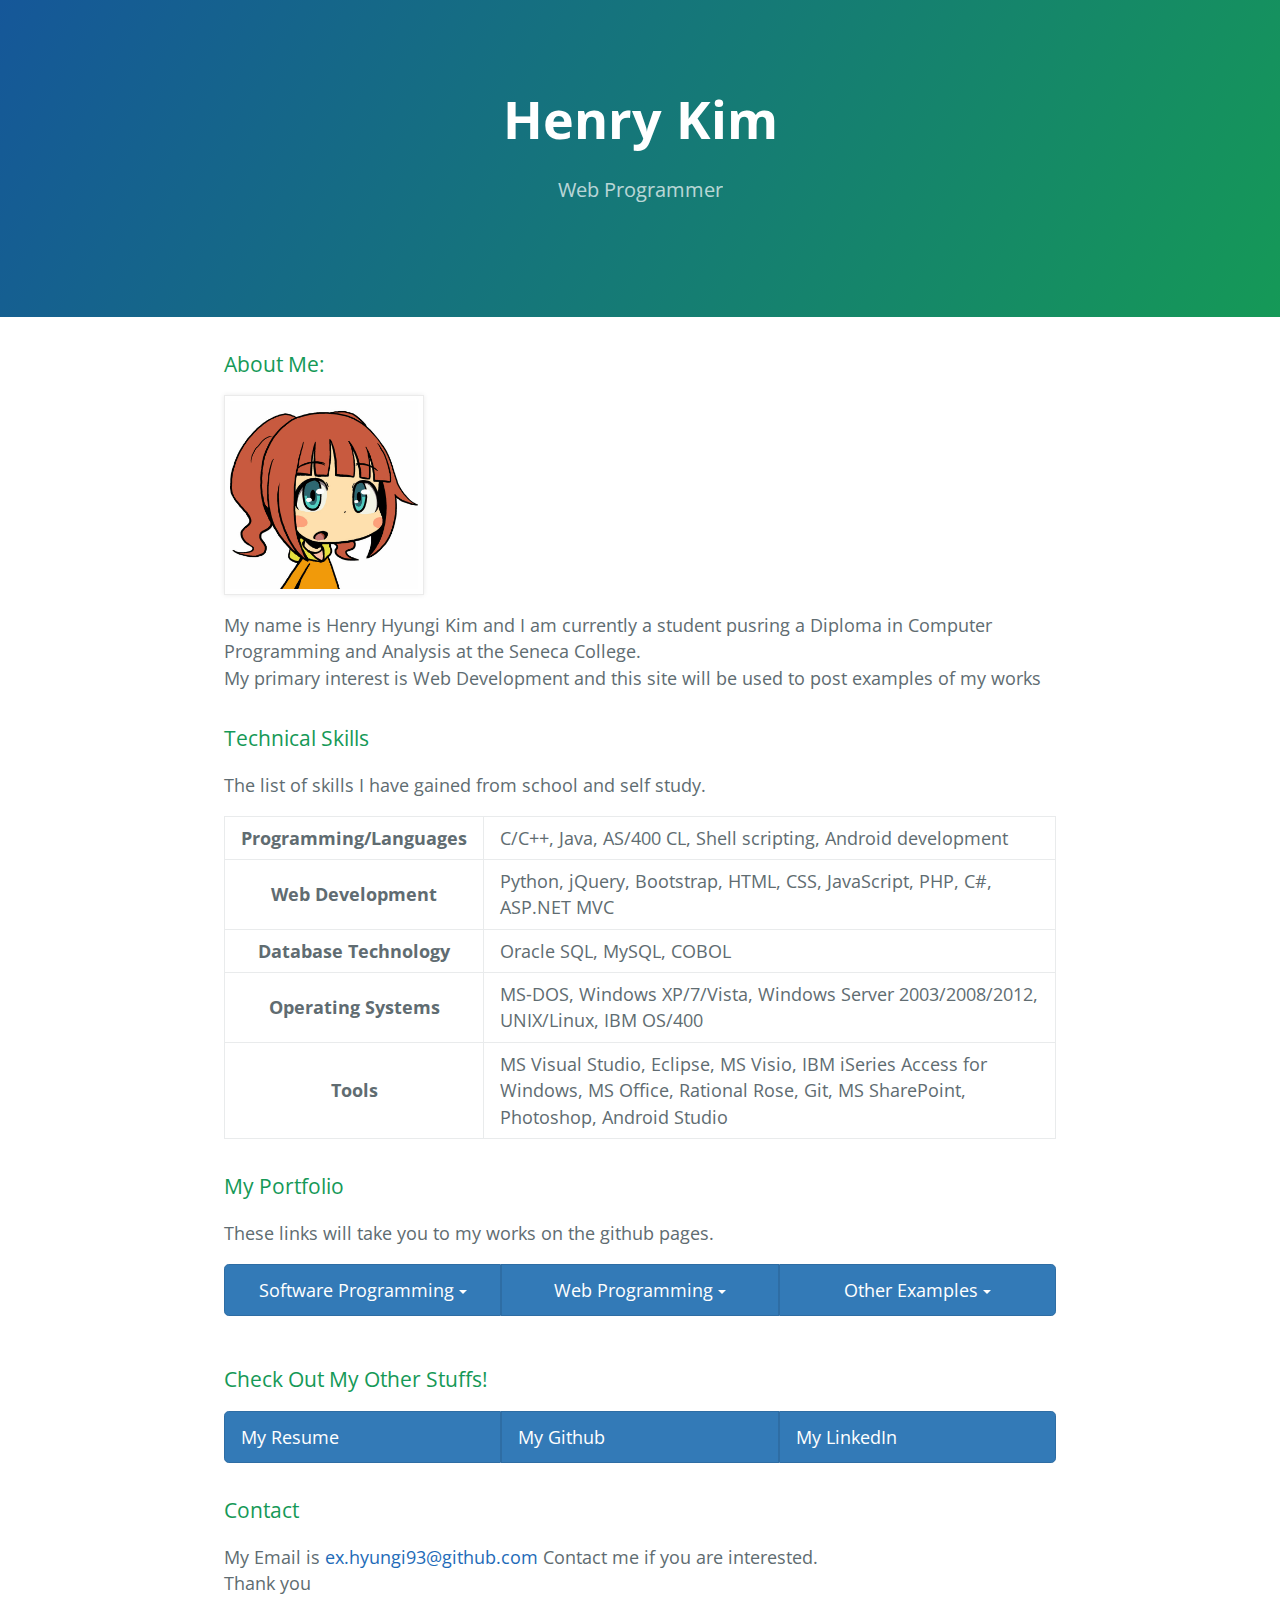
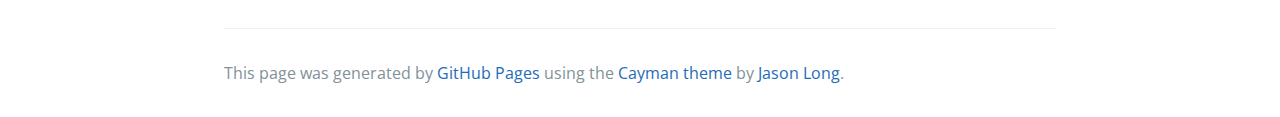
==== index.html @ cba809d0 "11" ====
<!DOCTYPE html>
<html lang="en-us">
  <head>
    <meta charset="UTF-8">
    <title>Henry Kim</title>
    <meta name="viewport" content="width=device-width, initial-scale=1">
    <link rel="stylesheet" type="text/css" href="stylesheets/normalize.css" media="screen">
    <link href='http://fonts.googleapis.com/css?family=Open+Sans:400,700' rel='stylesheet' type='text/css'>
    <link rel="stylesheet" type="text/css" href="stylesheets/stylesheet.css" media="screen">
    <link rel="stylesheet" type="text/css" href="stylesheets/github-light.css" media="screen">
    <script src="https://ajax.googleapis.com/ajax/libs/jquery/1.11.3/jquery.min.js"></script>
    <script src="http://maxcdn.bootstrapcdn.com/bootstrap/3.3.5/js/bootstrap.min.js"></script>
  </head>
  <body>
    <section class="page-header">
      <h1 class="project-name">Henry Kim</h1>
      <h2 class="project-tagline">Web Programmer</h2>
    </section>

    <section class="main-content">

      <h3>
        <a id="about_me" class="anchor" href="#about_me" aria-hidden="true"><span class="octicon octicon-link"></span></a>About Me:</h3>
        <div>
            <div class = "image_of_me">
              <img alt="image of me" src="resource/image/img_test.gif" width = "200px" height = "200px" />
            </div>
            <div class = "intro_of_me">
              <p>My name is Henry Hyungi Kim and I am currently a student pusring a Diploma in Computer Programming and Analysis at the Seneca College. </br>
                My primary interest is Web Development and this site will be used to post examples of my works</p>
            </div>
      </div>
      <h3>
      <a id="technical_skills" class="anchor" href="#technical_skills" aria-hidden="true"><span class="octicon octicon-link"></span></a>Technical Skills</h3>
            <p> The list of skills I have gained from school and self study. </p>
            <div id="technical_skills_table_wrap">
                <table>
                    <tr>
                      <th>
                        Programming/Languages
                      </th>
                      <td>
                        C/C++, Java, AS/400 CL, Shell scripting, Android development
                      </td>
                    </tr>
                    <tr>
                      <th>
                        Web Development
                      </th>
                      <td>
                        Python, jQuery, Bootstrap, HTML, CSS, JavaScript, PHP, C#, ASP.NET MVC
                      </td>
                  </tr>
                    <tr>
                      <th>
                        Database Technology
                    </th>
                    <td>
                      Oracle SQL, MySQL, COBOL
                    </td>
                  </tr>
                    <tr>
                      <th>
                        Operating Systems
                    </th>
                      <td>
                        MS‐DOS, Windows XP/7/Vista, Windows Server 2003/2008/2012, UNIX/Linux, IBM OS/400
                    </td>
                  </tr>
                    <tr>
                      <th>
                        Tools
                      </th>
                    <td>
                       MS Visual Studio, Eclipse, MS Visio, IBM iSeries Access for Windows, MS Office, Rational Rose, Git, MS SharePoint, Photoshop, Android Studio
                    </td>
                  </tr>
                </table>
            </div>

      <h3>
      <a id="my_portfolio" class="anchor" href="#my_portfolio" aria-hidden="true"><span class="octicon octicon-link"></span></a>My Portfolio</h3>
        <p>These links will take you to my works on the github pages.</p>
        <div class="btn-group btn-group-justified">
            <div class="btn-group">
              <button type="button" class="btn btn-primary dropdown-toggle" data-toggle="dropdown">
                Software Programming <span class="caret"></span></button>
              <ul class="dropdown-menu" role="menu">
                <li><a href="#"> C++ ISBN Order Processor Program </a></li>
                <li><a href="#"> Android Fuel Consumption App</a></li>
                <li><a href="#"> Java Example # 1</a></li>
                <li><a href="#"> Java Example # 2</a></li>
              </ul>
            </div>
              <div class="btn-group">
                <button type="button" class="btn btn-primary dropdown-toggle" data-toggle="dropdown">
                  Web Programming <span class="caret"></span></button>
                <ul class="dropdown-menu" role="menu">
                  <li><a href="https://github.com/HenryKim/INT422-TestOne">C# MVC Example 1</a></li>
                  <li><a href="https://github.com/HenryKim/INT422-Test-2">C# MVC Example 2</a></li>
                  <li><a href="https://https://github.com/HenryKim/Int422-Assignment-1">C# MVC Example 3</a></li>
                  <li><a href="#"> C# MVC Web Application for Student Request Website</a></li>
                  <li><a href="#"> PHP Example </a></li>
                  <li><a href="#"> HTML, CSS Example</a></li>
                </ul>
              </div>
              <div class="btn-group">
                <button type="button" class="btn btn-primary dropdown-toggle" data-toggle="dropdown">
                  Other Examples <span class="caret"></span></button>
                <ul class="dropdown-menu" role="menu">
                  <li><a href="#"> MySQL Example # 1</a></li>
                  <li><a href="#"> MYSQL Example # 2</a></li>
                  <li><a href="#"> COBOL Example</a></li>
                  <li><a href="#"> IBM Rose Example</a></li>
                </ul>
              </div>
        </div>

      <h3>
      <a id="authors-and-contributors" class="anchor" href="#authors-and-contributors" aria-hidden="true"><span class="octicon octicon-link"></span></a>Check Out My Other Stuffs!</h3>
      <div class="btn-group btn-group-justified">
        <a href="resume/resume.pdf" class="btn btn-primary">My Resume</a>
        <a href="https://github.com/HenryKim" class="btn btn-primary">My Github</a>
        <a href="https://ca.linkedin.com/in/henryhyungikim" class="btn btn-primary">My LinkedIn</a>
      </div>
    </div>

<h3>
<a id="support-or-contact" class="anchor" href="#support-or-contact" aria-hidden="true"><span class="octicon octicon-link"></span></a>Contact</h3>

<p>My Email is <a href="mailto:ex.hyungi93@github.com">ex.hyungi93@github.com</a> Contact me if you are interested.</br> Thank you</p>

      <footer class="site-footer">

        <span class="site-footer-credits">This page was generated by <a href="https://pages.github.com">GitHub Pages</a> using the <a href="https://github.com/jasonlong/cayman-theme">Cayman theme</a> by <a href="https://twitter.com/jasonlong">Jason Long</a>.</span>
      </footer>

    </section>


  </body>
</html>
---- stylesheets/stylesheet.css ----
* {
  box-sizing: border-box; }

body {
  padding: 0;
  margin: 0;
  font-family: "Open Sans", "Helvetica Neue", Helvetica, Arial, sans-serif;
  font-size: 16px;
  line-height: 1.5;
  color: #606c71; }

a {
  color: #1e6bb8;
  text-decoration: none; }
  a:hover {
    text-decoration: underline; }
.image_of_me{
  width = 30%;
}
.intro_of_me{
  postion: relative;
  width= 60%;
}
img {
  position: relative;
  margin: 0 auto;
  max-width: 739px;
  padding: 5px;
  margin: 10px 0 10px 0;
  border: 1px solid #ebebeb;

  box-shadow: 0 0 5px #ebebeb;
  -webkit-box-shadow: 0 0 5px #ebebeb;
  -moz-box-shadow: 0 0 5px #ebebeb;
  -o-box-shadow: 0 0 5px #ebebeb;
  -ms-box-shadow: 0 0 5px #ebebeb;
}
.btn {
  display: inline-block;
  margin-bottom: 1rem;
  color: rgba(255, 255, 255, 0.7);
  background-color: rgba(255, 255, 255, 0.08);
  border-color: rgba(255, 255, 255, 0.2);
  border-style: solid;
  border-width: 1px;
  border-radius: 0.3rem;
  transition: color 0.2s, background-color 0.2s, border-color 0.2s; }
  .btn + .btn {
    margin-left: 1rem; }

.btn:hover {
  color: rgba(255, 255, 255, 0.8);
  text-decoration: none;
  background-color: rgba(255, 255, 255, 0.2);
  border-color: rgba(255, 255, 255, 0.3); }

@media screen and (min-width: 64em) {
  .btn {
    padding: 0.75rem 1rem; } }

@media screen and (min-width: 42em) and (max-width: 64em) {
  .btn {
    padding: 0.6rem 0.9rem;
    font-size: 0.9rem; } }

@media screen and (max-width: 42em) {
  .btn {
    display: block;
    width: 100%;
    padding: 0.75rem;
    font-size: 0.9rem; }
    .btn + .btn {
      margin-top: 1rem;
      margin-left: 0; } }

.page-header {
  color: #fff;
  text-align: center;
  background-color: #159957;
  background-image: linear-gradient(120deg, #155799, #159957); }

@media screen and (min-width: 64em) {
  .page-header {
    padding: 5rem 6rem; } }

@media screen and (min-width: 42em) and (max-width: 64em) {
  .page-header {
    padding: 3rem 4rem; } }

@media screen and (max-width: 42em) {
  .page-header {
    padding: 2rem 1rem; } }

.project-name {
  margin-top: 0;
  margin-bottom: 0.1rem; }

@media screen and (min-width: 64em) {
  .project-name {
    font-size: 3.25rem; } }

@media screen and (min-width: 42em) and (max-width: 64em) {
  .project-name {
    font-size: 2.25rem; } }

@media screen and (max-width: 42em) {
  .project-name {
    font-size: 1.75rem; } }

.project-tagline {
  margin-bottom: 2rem;
  font-weight: normal;
  opacity: 0.7; }

@media screen and (min-width: 64em) {
  .project-tagline {
    font-size: 1.25rem; } }

@media screen and (min-width: 42em) and (max-width: 64em) {
  .project-tagline {
    font-size: 1.15rem; } }

@media screen and (max-width: 42em) {
  .project-tagline {
    font-size: 1rem; } }

.main-content :first-child {
  margin-top: 0; }
.main-content img {
  max-width: 100%; }
.main-content h1, .main-content h2, .main-content h3, .main-content h4, .main-content h5, .main-content h6 {
  margin-top: 2rem;
  margin-bottom: 1rem;
  font-weight: normal;
  color: #159957; }
.main-content p {
  margin-bottom: 1em; }
.main-content code {
  padding: 2px 4px;
  font-family: Consolas, "Liberation Mono", Menlo, Courier, monospace;
  font-size: 0.9rem;
  color: #383e41;
  background-color: #f3f6fa;
  border-radius: 0.3rem; }
.main-content pre {
  padding: 0.8rem;
  margin-top: 0;
  margin-bottom: 1rem;
  font: 1rem Consolas, "Liberation Mono", Menlo, Courier, monospace;
  color: #567482;
  word-wrap: normal;
  background-color: #f3f6fa;
  border: solid 1px #dce6f0;
  border-radius: 0.3rem; }
  .main-content pre > code {
    padding: 0;
    margin: 0;
    font-size: 0.9rem;
    color: #567482;
    word-break: normal;
    white-space: pre;
    background: transparent;
    border: 0; }
.main-content .highlight {
  margin-bottom: 1rem; }
  .main-content .highlight pre {
    margin-bottom: 0;
    word-break: normal; }
.main-content .highlight pre, .main-content pre {
  padding: 0.8rem;
  overflow: auto;
  font-size: 0.9rem;
  line-height: 1.45;
  border-radius: 0.3rem; }
.main-content pre code, .main-content pre tt {
  display: inline;
  max-width: initial;
  padding: 0;
  margin: 0;
  overflow: initial;
  line-height: inherit;
  word-wrap: normal;
  background-color: transparent;
  border: 0; }
  .main-content pre code:before, .main-content pre code:after, .main-content pre tt:before, .main-content pre tt:after {
    content: normal; }
.main-content ul, .main-content ol {
  margin-top: 0; }
.main-content blockquote {
  padding: 0 1rem;
  margin-left: 0;
  color: #819198;
  border-left: 0.3rem solid #dce6f0; }
  .main-content blockquote > :first-child {
    margin-top: 0; }
  .main-content blockquote > :last-child {
    margin-bottom: 0; }
.main-content table {
  display: block;
  width: 100%;
  overflow: auto;
  word-break: normal;
  word-break: keep-all; }
  .main-content table th {
    font-weight: bold; }
  .main-content table th, .main-content table td {
    padding: 0.5rem 1rem;
    border: 1px solid #e9ebec; }
.main-content dl {
  padding: 0; }
  .main-content dl dt {
    padding: 0;
    margin-top: 1rem;
    font-size: 1rem;
    font-weight: bold; }
  .main-content dl dd {
    padding: 0;
    margin-bottom: 1rem; }
.main-content hr {
  height: 2px;
  padding: 0;
  margin: 1rem 0;
  background-color: #eff0f1;
  border: 0; }

@media screen and (min-width: 64em) {
  .main-content {
    max-width: 64rem;
    padding: 2rem 6rem;
    margin: 0 auto;
    font-size: 1.1rem; } }

@media screen and (min-width: 42em) and (max-width: 64em) {
  .main-content {
    padding: 2rem 4rem;
    font-size: 1.1rem; } }

@media screen and (max-width: 42em) {
  .main-content {
    padding: 2rem 1rem;
    font-size: 1rem; } }

.site-footer {
  padding-top: 2rem;
  margin-top: 2rem;
  border-top: solid 1px #eff0f1; }

.site-footer-owner {
  display: block;
  font-weight: bold; }

.site-footer-credits {
  color: #819198; }

@media screen and (min-width: 64em) {
  .site-footer {
    font-size: 1rem; } }

@media screen and (min-width: 42em) and (max-width: 64em) {
  .site-footer {
    font-size: 1rem; } }

@media screen and (max-width: 42em) {
  .site-footer {
    font-size: 0.9rem; } }

    .btn-primary{color:#fff;background-color:#337ab7;border-color:#2e6da4}.btn-primary.focus,.btn-primary:focus{color:#fff;background-color:#286090;border-color:#122b40}.btn-primary:hover{color:#fff;background-color:#286090;border-color:#204d74}.btn-primary.active,.btn-primary:active,.open>.dropdown-toggle.btn-primary{color:#fff;background-color:#286090;border-color:#204d74}.btn-primary.active.focus,.btn-primary.active:focus,.btn-primary.active:hover,.btn-primary:active.focus,.btn-primary:active:focus,.btn-primary:active:hover,.open>.dropdown-toggle.btn-primary.focus,.open>.dropdown-toggle.btn-primary:focus,.open>.dropdown-toggle.btn-primary:hover{color:#fff;background-color:#204d74;border-color:#122b40}.btn-primary.active,.btn-primary:active,.open>.dropdown-toggle.btn-primary{background-image:none}.btn-primary.disabled,.btn-primary.disabled.active,.btn-primary.disabled.focus,.btn-primary.disabled:active,.btn-primary.disabled:focus,.btn-primary.disabled:hover,.btn-primary[disabled],.btn-primary[disabled].active,.btn-primary[disabled].focus,.btn-primary[disabled]:active,.btn-primary[disabled]:focus,.btn-primary[disabled]:hover,fieldset[disabled] .btn-primary,fieldset[disabled] .btn-primary.active,fieldset[disabled] .btn-primary.focus,fieldset[disabled] .btn-primary:active,fieldset[disabled] .btn-primary:focus,fieldset[disabled] .btn-primary:hover{background-color:#337ab7;border-color:#2e6da4}.btn-primary .badge{color:#337ab7;background-color:#fff}
    .btn-group,.btn-group-vertical{position:relative;display:inline-block;vertical-align:middle}.btn-group-vertical>.btn,.btn-group>.btn{position:relative;float:left}.btn-group-vertical>.btn.active,.btn-group-vertical>.btn:active,.btn-group-vertical>.btn:focus,.btn-group-vertical>.btn:hover,.btn-group>.btn.active,.btn-group>.btn:active,.btn-group>.btn:focus,.btn-group>.btn:hover{z-index:2}.btn-group .btn+.btn,.btn-group .btn+.btn-group,.btn-group .btn-group+.btn,.btn-group .btn-group+.btn-group{margin-left:-1px}.btn-toolbar{margin-left:-5px}.btn-toolbar .btn,.btn-toolbar .btn-group,.btn-toolbar .input-group{float:left}.btn-toolbar>.btn,.btn-toolbar>.btn-group,.btn-toolbar>.input-group{margin-left:5px}.btn-group>.btn:not(:first-child):not(:last-child):not(.dropdown-toggle){border-radius:0}.btn-group>.btn:first-child{margin-left:0}.btn-group>.btn:first-child:not(:last-child):not(.dropdown-toggle){border-top-right-radius:0;border-bottom-right-radius:0}.btn-group>.btn:last-child:not(:first-child),.btn-group>.dropdown-toggle:not(:first-child){border-top-left-radius:0;border-bottom-left-radius:0}.btn-group>.btn-group{float:left}.btn-group>.btn-group:not(:first-child):not(:last-child)>.btn{border-radius:0}.btn-group>.btn-group:first-child:not(:last-child)>.btn:last-child,.btn-group>.btn-group:first-child:not(:last-child)>.dropdown-toggle{border-top-right-radius:0;border-bottom-right-radius:0}.btn-group>.btn-group:last-child:not(:first-child)>.btn:first-child{border-top-left-radius:0;border-bottom-left-radius:0}.btn-group .dropdown-toggle:active,.btn-group.open .dropdown-toggle{outline:0}.btn-group>.btn+.dropdown-toggle{padding-right:8px;padding-left:8px}.btn-group>.btn-lg+.dropdown-toggle{padding-right:12px;padding-left:12px}.btn-group.open .dropdown-toggle{-webkit-box-shadow:inset 0 3px 5px rgba(0,0,0,.125);box-shadow:inset 0 3px 5px rgba(0,0,0,.125)}.btn-group.open .dropdown-toggle.btn-link{-webkit-box-shadow:none;box-shadow:none}.btn .caret{margin-left:0}.btn-lg .caret{border-width:5px 5px 0;border-bottom-width:0}.dropup .btn-lg .caret{border-width:0 5px 5px}.btn-group-vertical>.btn,.btn-group-vertical>.btn-group,.btn-group-vertical>.btn-group>.btn{display:block;float:none;width:100%;max-width:100%}.btn-group-vertical>.btn-group>.btn{float:none}.btn-group-vertical>.btn+.btn,.btn-group-vertical>.btn+.btn-group,.btn-group-vertical>.btn-group+.btn,.btn-group-vertical>.btn-group+.btn-group{margin-top:-1px;margin-left:0}.btn-group-vertical>.btn:not(:first-child):not(:last-child){border-radius:0}.btn-group-vertical>.btn:first-child:not(:last-child){border-top-right-radius:4px;border-bottom-right-radius:0;border-bottom-left-radius:0}.btn-group-vertical>.btn:last-child:not(:first-child){border-top-left-radius:0;border-top-right-radius:0;border-bottom-left-radius:4px}.btn-group-vertical>.btn-group:not(:first-child):not(:last-child)>.btn{border-radius:0}.btn-group-vertical>.btn-group:first-child:not(:last-child)>.btn:last-child,.btn-group-vertical>.btn-group:first-child:not(:last-child)>.dropdown-toggle{border-bottom-right-radius:0;border-bottom-left-radius:0}.btn-group-vertical>.btn-group:last-child:not(:first-child)>.btn:first-child{border-top-left-radius:0;border-top-right-radius:0}.btn-group-justified{display:table;width:100%;table-layout:fixed;border-collapse:separate}.btn-group-justified>.btn,.btn-group-justified>.btn-group{display:table-cell;float:none;width:1%}.btn-group-justified>.btn-group .btn{width:100%}.btn-group-justified>.btn-group .dropdown-menu{left:auto}[data-toggle=buttons]>.btn input[type=checkbox],[data-toggle=buttons]>.btn input[type=radio],[data-toggle=buttons]>.btn-group>.btn input[type=checkbox],[data-toggle=buttons]>.btn-group>.btn input[type=radio]{position:absolute;clip:rect(0,0,0,0);pointer-events:none}
    .dropdown-toggle.btn-default:focus,.open>.dropdown-toggle.btn-default:hover{color:#333;background-color:#d4d4d4;border-color:#8c8c8c}.btn-default.active,.btn-default:active,.open>.dropdown-toggle.btn-default{background-image:none}.btn-default.disabled,.btn-default.disabled.active,.btn-default.disabled.focus,.btn-default.disabled:active,.btn-default.disabled:focus,.btn-default.disabled:hover,.btn-default[disabled],.btn-default[disabled].active,.btn-default[disabled].focus,.btn-default[disabled]:active,.btn-default[disabled]:focus,.btn-default[disabled]:hover,fieldset[disabled] .btn-default,fieldset[disabled] .btn-default.active,fieldset[disabled] .btn-default.focus,fieldset[disabled] .btn-default:active,fieldset[disabled] .btn-default:focus,fieldset[disabled] .btn-default:hover{background-color:#fff;border-color:#ccc}.btn-default .badge{color:#fff;background-color:#333}.btn-primary{color:#fff;background-color:#337ab7;border-color:#2e6da4}.btn-primary.focus,.btn-primary:focus{color:#fff;background-color:#286090;border-color:#122b40}.btn-primary:hover{color:#fff;background-color:#286090;border-color:#204d74}.btn-primary.active,.btn-primary:active,.open>.dropdown-toggle.btn-primary{color:#fff;background-color:#286090;border-color:#204d74}.btn-primary.active.focus,.btn-primary.active:focus,.btn-primary.active:hover,.btn-primary:active.focus,.btn-primary:active:focus,.btn-primary:active:hover,.open>.dropdown-toggle.btn-primary.focus,.open>.dropdown-toggle.btn-primary:focus,.open>.dropdown-toggle.btn-primary:hover{color:#fff;background-color:#204d74;border-color:#122b40}.btn-primary.active,.btn-primary:active,.open>.dropdown-toggle.btn-primary{background-image:none}.btn-primary.disabled,.btn-primary.disabled.active,.btn-primary.disabled.focus,.btn-primary.disabled:active,.btn-primary.disabled:focus,.btn-primary.disabled:hover,.btn-primary[disabled],.btn-primary[disabled].active,.btn-primary[disabled].focus,.btn-primary[disabled]:active,.btn-primary[disabled]:focus,.btn-primary[disabled]:hover,fieldset[disabled] .btn-primary,fieldset[disabled] .btn-primary.active,fieldset[disabled] .btn-primary.focus,fieldset[disabled] .btn-primary:active,fieldset[disabled] .btn-primary:focus,fieldset[disabled] .btn-primary:hover{background-color:#337ab7;border-color:#2e6da4}.btn-primary .badge{color:#337ab7;background-color:#fff}.btn-success{color:#fff;background-color:#5cb85c;border-color:#4cae4c}.btn-success.focus,.btn-success:focus{color:#fff;background-color:#449d44;border-color:#255625}.btn-success:hover{color:#fff;background-color:#449d44;border-color:#398439}.btn-success.active,.btn-success:active,.open>.dropdown-toggle.btn-success{color:#fff;background-color:#449d44;border-color:#398439}.btn-success.active.focus,.btn-success.active:focus,.btn-success.active:hover,.btn-success:active.focus,.btn-success:active:focus,.btn-success:active:hover,.open>.dropdown-toggle.btn-success.focus,.open>.dropdown-toggle.btn-success:focus,.open>.dropdown-toggle.btn-success:hover{color:#fff;background-color:#398439;border-color:#255625}.btn-success.active,.btn-success:active,.open>.dropdown-toggle.btn-success{background-image:none}.btn-success.disabled,.btn-success.disabled.active,.btn-success.disabled.focus,.btn-success.disabled:active,.btn-success.disabled:focus,.btn-success.disabled:hover,.btn-success[disabled],.btn-success[disabled].active,.btn-success[disabled].focus,.btn-success[disabled]:active,.btn-success[disabled]:focus,.btn-success[disabled]:hover,fieldset[disabled] .btn-success,fieldset[disabled] .btn-success.active,fieldset[disabled] .btn-success.focus,fieldset[disabled] .btn-success:active,fieldset[disabled] .btn-success:focus,fieldset[disabled] .btn-success:hover{background-color:#5cb85c;border-color:#4cae4c}.btn-success .badge{color:#5cb85c;background-color:#fff}.btn-info{color:#fff;background-color:#5bc0de;border-color:#46b8da}.btn-info.focus,.btn-info:focus{color:#fff;background-color:#31b0d5;border-color:#1b6d85}.btn-info:hover{color:#fff;background-color:#31b0d5;border-color:#269abc}.btn-info.active,.btn-info:active,.open>.dropdown-toggle.btn-info{color:#fff;background-color:#31b0d5;border-color:#269abc}.btn-info.active.focus,.btn-info.active:focus,.btn-info.active:hover,.btn-info:active.focus,.btn-info:active:focus,.btn-info:active:hover,.open>.dropdown-toggle.btn-info.focus,.open>.dropdown-toggle.btn-info:focus,.open>.dropdown-toggle.btn-info:hover{color:#fff;background-color:#269abc;border-color:#1b6d85}.btn-info.active,.btn-info:active,.open>.dropdown-toggle.btn-info{background-image:none}.btn-info.disabled,.btn-info.disabled.active,.btn-info.disabled.focus,.btn-info.disabled:active,.btn-info.disabled:focus,.btn-info.disabled:hover,.btn-info[disabled],.btn-info[disabled].active,.btn-info[disabled].focus,.btn-info[disabled]:active,.btn-info[disabled]:focus,.btn-info[disabled]:hover,fieldset[disabled] .btn-info,fieldset[disabled] .btn-info.active,fieldset[disabled] .btn-info.focus,fieldset[disabled] .btn-info:active,fieldset[disabled] .btn-info:focus,fieldset[disabled] .btn-info:hover{background-color:#5bc0de;border-color:#46b8da}.btn-info .badge{color:#5bc0de;background-color:#fff}.btn-warning{color:#fff;background-color:#f0ad4e;border-color:#eea236}.btn-warning.focus,.btn-warning:focus{color:#fff;background-color:#ec971f;border-color:#985f0d}.btn-warning:hover{color:#fff;background-color:#ec971f;border-color:#d58512}.btn-warning.active,.btn-warning:active,.open>.dropdown-toggle.btn-warning{color:#fff;background-color:#ec971f;border-color:#d58512}.btn-warning.active.focus,.btn-warning.active:focus,.btn-warning.active:hover,.btn-warning:active.focus,.btn-warning:active:focus,.btn-warning:active:hover,.open>.dropdown-toggle.btn-warning.focus,.open>.dropdown-toggle.btn-warning:focus,.open>.dropdown-toggle.btn-warning:hover{color:#fff;background-color:#d58512;border-color:#985f0d}.btn-warning.active,.btn-warning:active,.open>.dropdown-toggle.btn-warning{background-image:none}.btn-warning.disabled,.btn-warning.disabled.active,.btn-warning.disabled.focus,.btn-warning.disabled:active,.btn-warning.disabled:focus,.btn-warning.disabled:hover,.btn-warning[disabled],.btn-warning[disabled].active,.btn-warning[disabled].focus,.btn-warning[disabled]:active,.btn-warning[disabled]:focus,.btn-warning[disabled]:hover,fieldset[disabled] .btn-warning,fieldset[disabled] .btn-warning.active,fieldset[disabled] .btn-warning.focus,fieldset[disabled] .btn-warning:active,fieldset[disabled] .btn-warning:focus,fieldset[disabled] .btn-warning:hover{background-color:#f0ad4e;border-color:#eea236}.btn-warning .badge{color:#f0ad4e;background-color:#fff}.btn-danger{color:#fff;background-color:#d9534f;border-color:#d43f3a}.btn-danger.focus,.btn-danger:focus{color:#fff;background-color:#c9302c;border-color:#761c19}.btn-danger:hover{color:#fff;background-color:#c9302c;border-color:#ac2925}.btn-danger.active,.btn-danger:active,.open>.dropdown-toggle.btn-danger{color:#fff;background-color:#c9302c;border-color:#ac2925}.btn-danger.active.focus,.btn-danger.active:focus,.btn-danger.active:hover,.btn-danger:active.focus,.btn-danger:active:focus,.btn-danger:active:hover,.open>.dropdown-toggle.btn-danger.focus,.open>.dropdown-toggle.btn-danger:focus,.open>.dropdown-toggle.btn-danger:hover{color:#fff;background-color:#ac2925;border-color:#761c19}.btn-danger.active,.btn-danger:active,.open>.dropdown-toggle.btn-danger{background-image:none}.btn-danger.disabled,.btn-danger.disabled.active,.btn-danger.disabled.focus,.btn-danger.disabled:active,.btn-danger.disabled:focus,.btn-danger.disabled:hover,.btn-danger[disabled],.btn-danger[disabled].active,.btn-danger[disabled].focus,.btn-danger[disabled]:active,.btn-danger[disabled]:focus,.btn-danger[disabled]:hover,fieldset[disabled] .btn-danger,fieldset[disabled] .btn-danger.active,fieldset[disabled] .btn-danger.focus,fieldset[disabled] .btn-danger:active,fieldset[disabled] .btn-danger:focus,fieldset[disabled] .btn-danger:hover{background-color:#d9534f;border-color:#d43f3a}.btn-danger .badge{color:#d9534f;background-color:#fff}.btn-link{font-weight:400;color:#337ab7;border-radius:0}.btn-link,.btn-link.active,.btn-link:active,.btn-link[disabled],fieldset[disabled] .btn-link{background-color:transparent;-webkit-box-shadow:none;box-shadow:none}.btn-link,.btn-link:active,.btn-link:focus,.btn-link:hover{border-color:transparent}.btn-link:focus,.btn-link:hover{color:#23527c;text-decoration:underline;background-color:transparent}.btn-link[disabled]:focus,.btn-link[disabled]:hover,fieldset[disabled] .btn-link:focus,fieldset[disabled] .btn-link:hover{color:#777;text-decoration:none}.btn-group-lg>.btn,.btn-lg{padding:10px 16px;font-size:18px;line-height:1.3333333;border-radius:6px}.btn-group-sm>.btn,.btn-sm{padding:5px 10px;font-size:12px;line-height:1.5;border-radius:3px}.btn-group-xs>.btn,.btn-xs{padding:1px 5px;font-size:12px;line-height:1.5;border-radius:3px}.btn-block{display:block;width:100%}.btn-block+.btn-block{margin-top:5px}input[type=button].btn-block,input[type=reset].btn-block,input[type=submit].btn-block{width:100%}.fade{opacity:0;-webkit-transition:opacity .15s linear;-o-transition:opacity .15s linear;transition:opacity .15s linear}.fade.in{opacity:1}.collapse{display:none}.collapse.in{display:block}tr.collapse.in{display:table-row}tbody.collapse.in{display:table-row-group}.collapsing{position:relative;height:0;overflow:hidden;-webkit-transition-timing-function:ease;-o-transition-timing-function:ease;transition-timing-function:ease;-webkit-transition-duration:.35s;-o-transition-duration:.35s;transition-duration:.35s;-webkit-transition-property:height,visibility;-o-transition-property:height,visibility;transition-property:height,visibility}.caret{display:inline-block;width:0;height:0;margin-left:2px;vertical-align:middle;border-top:4px dashed;border-top:4px solid\9;border-right:4px solid transparent;border-left:4px solid transparent}.dropdown,.dropup{position:relative}.dropdown-toggle:focus{outline:0}.dropdown-menu{position:absolute;top:100%;left:0;z-index:1000;display:none;float:left;min-width:160px;padding:5px 0;margin:2px 0 0;font-size:14px;text-align:left;list-style:none;background-color:#fff;-webkit-background-clip:padding-box;background-clip:padding-box;border:1px solid #ccc;border:1px solid rgba(0,0,0,.15);border-radius:4px;-webkit-box-shadow:0 6px 12px rgba(0,0,0,.175);box-shadow:0 6px 12px rgba(0,0,0,.175)}.dropdown-menu.pull-right{right:0;left:auto}.dropdown-menu .divider{height:1px;margin:9px 0;overflow:hidden;background-color:#e5e5e5}.dropdown-menu>li>a{display:block;padding:3px 20px;clear:both;font-weight:400;line-height:1.42857143;color:#333;white-space:nowrap}.dropdown-menu>li>a:focus,.dropdown-menu>li>a:hover{color:#262626;text-decoration:none;background-color:#f5f5f5}.dropdown-menu>.active>a,.dropdown-menu>.active>a:focus,.dropdown-menu>.active>a:hover{color:#fff;text-decoration:none;background-color:#337ab7;outline:0}.dropdown-menu>.disabled>a,.dropdown-menu>.disabled>a:focus,.dropdown-menu>.disabled>a:hover{color:#777}.dropdown-menu>.disabled>a:focus,.dropdown-menu>.disabled>a:hover{text-decoration:none;cursor:not-allowed;background-color:transparent;background-image:none;filter:progid:DXImageTransform.Microsoft.gradient(enabled=false)}.open>.dropdown-menu{display:block}.open>a{outline:0}.dropdown-menu-right{right:0;left:auto}.dropdown-menu-left{right:auto;left:0}.dropdown-header{display:block;padding:3px 20px;font-size:12px;line-height:1.42857143;color:#777;white-space:nowrap}.dropdown-backdrop{position:fixed;top:0;right:0;bottom:0;left:0;z-index:990}.pull-right>.dropdown-menu{right:0;left:auto}.dropup .caret,.navbar-fixed-bottom .dropdown .caret{content:"";border-top:0;border-bottom:4px dashed;border-bottom:4px solid\9}.dropup .dropdown-menu,.navbar-fixed-bottom .dropdown .dropdown-menu{top:auto;bottom:100%;margin-bottom:2px}@media (min-width:768px){.navbar-right .dropdown-menu{right:0;left:auto}.navbar-right .dropdown-menu-left{right:auto;left:0}}.btn-group,.btn-group-vertical{position:relative;display:inline-block;vertical-align:middle}.btn-group-vertical>.btn,.btn-group>.btn{position:relative;float:left}.btn-group-vertical>.btn.active,.btn-group-vertical>.btn:active,.btn-group-vertical>.btn:focus,.btn-group-vertical>.btn:hover,.btn-group>.btn.active,.btn-group>.btn:active,.btn-group>.btn:focus,.btn-group>.btn:hover{z-index:2}.btn-group .btn+.btn,.btn-group .btn+.btn-group,.btn-group .btn-group+.btn,.btn-group .btn-group+.btn-group{margin-left:-1px}.btn-toolbar{margin-left:-5px}.btn-toolbar .btn,.btn-toolbar .btn-group,.btn-toolbar .input-group{float:left}.btn-toolbar>.btn,.btn-toolbar>.btn-group,.btn-toolbar>.input-group{margin-left:5px}.btn-group>.btn:not(:first-child):not(:last-child):not(.dropdown-toggle){border-radius:0}.btn-group>.btn:first-child{margin-left:0}.btn-group>.btn:first-child:not(:last-child):not(.dropdown-toggle){border-top-right-radius:0;border-bottom-right-radius:0}.btn-group>.btn:last-child:not(:first-child),.btn-group>.dropdown-toggle:not(:first-child){border-top-left-radius:0;border-bottom-left-radius:0}.btn-group>.btn-group{float:left}.btn-group>.btn-group:not(:first-child):not(:last-child)>.btn{border-radius:0}.btn-group>.btn-group:first-child:not(:last-child)>.btn:last-child,.btn-group>.btn-group:first-child:not(:last-child)>.dropdown-toggle{border-top-right-radius:0;border-bottom-right-radius:0}.btn-group>.btn-group:last-child:not(:first-child)>.btn:first-child{border-top-left-radius:0;border-bottom-left-radius:0}.btn-group .dropdown-toggle:active,.btn-group.open .dropdown-toggle{outline:0}.btn-group>.btn+.dropdown-toggle{padding-right:8px;padding-left:8px}.btn-group>.btn-lg+.dropdown-toggle{padding-right:12px;padding-left:12px}.btn-group.open .dropdown-toggle{-webkit-box-shadow:inset 0 3px 5px rgba(0,0,0,.125);box-shadow:inset 0 3px 5px rgba(0,0,0,.125)}.btn-group.open .dropdown-toggle.btn-link{-webkit-box-shadow:none;box-shadow:none}.btn .caret{margin-left:0}.btn-lg .caret{border-width:5px 5px 0;border-bottom-width:0}.dropup .btn-lg .caret{border-width:0 5px 5px}.btn-group-vertical>.btn,.btn-group-vertical>.btn-group,.btn-group-vertical>.btn-group>.btn{display:block;float:none;width:100%;max-width:100%}.btn-group-vertical>.btn-group>.btn{float:none}.btn-group-vertical>.btn+.btn,.btn-group-vertical>.btn+.btn-group,.btn-group-vertical>.btn-group+.btn,.btn-group-vertical>.btn-group+.btn-group{margin-top:-1px;margin-left:0}.btn-group-vertical>.btn:not(:first-child):not(:last-child){border-radius:0}.btn-group-vertical>.btn:first-child:not(:last-child){border-top-right-radius:4px;border-bottom-right-radius:0;border-bottom-left-radius:0}.btn-group-vertical>.btn:last-child:not(:first-child){border-top-left-radius:0;border-top-right-radius:0;border-bottom-left-radius:4px}.btn-group-vertical>.btn-group:not(:first-child):not(:last-child)>.btn{border-radius:0}.btn-group-vertical>.btn-group:first-child:not(:last-child)>.btn:last-child,.btn-group-vertical>.btn-group:first-child:not(:last-child)>.dropdown-toggle{border-bottom-right-radius:0;border-bottom-left-radius:0}.btn-group-vertical>.btn-group:last-child:not(:first-child)>.btn:first-child{border-top-left-radius:0;border-top-right-radius:0}.btn-group-justified{display:table;width:100%;table-layout:fixed;border-collapse:separate}.btn-group-justified>.btn,.btn-group-justified>.btn-group{display:table-cell;float:none;width:1%}.btn-group-justified>.btn-group .btn{width:100%}.btn-group-justified>.btn-group .dropdown-menu{left:auto}[data-toggle=buttons]>.btn input[type=checkbox],[data-toggle=buttons]>.btn input[type=radio],[data-toggle=buttons]>.btn-group>.btn input[type=checkbox],[data-toggle=buttons]>.btn-group>.btn input[type=radio]{position:absolute;clip:rect(0,0,0,0);pointer-events:none}.input-group{position:relative;display:table;border-collapse:separate}.input-group[class*=col-]{float:none;padding-right:0;padding-left:0}.input-group .form-control{position:relative;z-index:2;float:left;width:100%;margin-bottom:0}.input-group-lg>.form-control,.input-group-lg>.input-group-addon,.input-group-lg>.input-group-btn>.btn{height:46px;padding:10px 16px;font-size:18px;line-height:1.3333333;border-radius:6px}select.input-group-lg>.form-control,select.input-group-lg>.input-group-addon,select.input-group-lg>.input-group-btn>.btn{height:46px;line-height:46px}select[multiple].input-group-lg>.form-control,select[multiple].input-group-lg>.input-group-addon,select[multiple].input-group-lg>.input-group-btn>.btn,textarea.input-group-lg>.form-control,textarea.input-group-lg>.input-group-addon,textarea.input-group-lg>.input-group-btn>.btn{height:auto}.input-group-sm>.form-control,.input-group-sm>.input-group-addon,.input-group-sm>.input-group-btn>.btn{height:30px;padding:5px 10px;font-size:12px;line-height:1.5;border-radius:3px}select.input-group-sm>.form-control,select.input-group-sm>.input-group-addon,select.input-group-sm>.input-group-btn>.btn{height:30px;line-height:30px}select[multiple].input-group-sm>.form-control,select[multiple].input-group-sm>.input-group-addon,select[multiple].input-group-sm>.input-group-btn>.btn,textarea.input-group-sm>.form-control,textarea.input-group-sm>.input-group-addon,textarea.input-group-sm>.input-group-btn>.btn{height:auto}.input-group .form-control,.input-group-addon,.input-group-btn{display:table-cell}.input-group .form-control:not(:first-child):not(:last-child),.input-group-addon:not(:first-child):not(:last-child),.input-group-btn:not(:first-child):not(:last-child){border-radius:0}.input-group-addon,.input-group-btn{width:1%;white-space:nowrap;vertical-align:middle}.input-group-addon{padding:6px 12px;font-size:14px;font-weight:400;line-height:1;color:#555;text-align:center;background-color:#eee;border:1px solid #ccc;border-radius:4px}.input-group-addon.input-sm{padding:5px 10px;font-size:12px;border-radius:3px}.input-group-addon.input-lg{padding:10px 16px;font-size:18px;border-radius:6px}.input-group-addon input[type=checkbox],.input-group-addon input[type=radio]{margin-top:0}.input-group .form-control:first-child,.input-group-addon:first-child,.input-group-btn:first-child>.btn,.input-group-btn:first-child>.btn-group>.btn,.input-group-btn:first-child>.dropdown-toggle,.input-group-btn:last-child>.btn-group:not(:last-child)>.btn,.input-group-btn:last-child>.btn:not(:last-child):not(.dropdown-toggle){border-top-right-radius:0;border-bottom-right-radius:0}
---- stylesheets/github-light.css ----
/*
   Copyright 2014 GitHub Inc.

   Licensed under the Apache License, Version 2.0 (the "License");
   you may not use this file except in compliance with the License.
   You may obtain a copy of the License at

       http://www.apache.org/licenses/LICENSE-2.0

   Unless required by applicable law or agreed to in writing, software
   distributed under the License is distributed on an "AS IS" BASIS,
   WITHOUT WARRANTIES OR CONDITIONS OF ANY KIND, either express or implied.
   See the License for the specific language governing permissions and
   limitations under the License.

*/

.pl-c /* comment */ {
  color: #969896;
}

.pl-c1      /* constant, markup.raw, meta.diff.header, meta.module-reference, meta.property-name, support, support.constant, support.variable, variable.other.constant */,
.pl-s .pl-v /* string variable */ {
  color: #0086b3;
}

.pl-e  /* entity */,
.pl-en /* entity.name */ {
  color: #795da3;
}

.pl-s .pl-s1 /* string source */,
.pl-smi      /* storage.modifier.import, storage.modifier.package, storage.type.java, variable.other, variable.parameter.function */ {
  color: #333;
}

.pl-ent /* entity.name.tag */ {
  color: #63a35c;
}

.pl-k /* keyword, storage, storage.type */ {
  color: #a71d5d;
}

.pl-pds              /* punctuation.definition.string, string.regexp.character-class */,
.pl-s                /* string */,
.pl-s .pl-pse .pl-s1 /* string punctuation.section.embedded source */,
.pl-sr               /* string.regexp */,
.pl-sr .pl-cce       /* string.regexp constant.character.escape */,
.pl-sr .pl-sra       /* string.regexp string.regexp.arbitrary-repitition */,
.pl-sr .pl-sre       /* string.regexp source.ruby.embedded */ {
  color: #183691;
}

.pl-v /* variable */ {
  color: #ed6a43;
}

.pl-id /* invalid.deprecated */ {
  color: #b52a1d;
}

.pl-ii /* invalid.illegal */ {
  background-color: #b52a1d;
  color: #f8f8f8;
}

.pl-sr .pl-cce /* string.regexp constant.character.escape */ {
  color: #63a35c;
  font-weight: bold;
}

.pl-ml /* markup.list */ {
  color: #693a17;
}

.pl-mh        /* markup.heading */,
.pl-mh .pl-en /* markup.heading entity.name */,
.pl-ms        /* meta.separator */ {
  color: #1d3e81;
  font-weight: bold;
}

.pl-mq /* markup.quote */ {
  color: #008080;
}

.pl-mi /* markup.italic */ {
  color: #333;
  font-style: italic;
}

.pl-mb /* markup.bold */ {
  color: #333;
  font-weight: bold;
}

.pl-md /* markup.deleted, meta.diff.header.from-file */ {
  background-color: #ffecec;
  color: #bd2c00;
}

.pl-mi1 /* markup.inserted, meta.diff.header.to-file */ {
  background-color: #eaffea;
  color: #55a532;
}

.pl-mdr /* meta.diff.range */ {
  color: #795da3;
  font-weight: bold;
}

.pl-mo /* meta.output */ {
  color: #1d3e81;
}
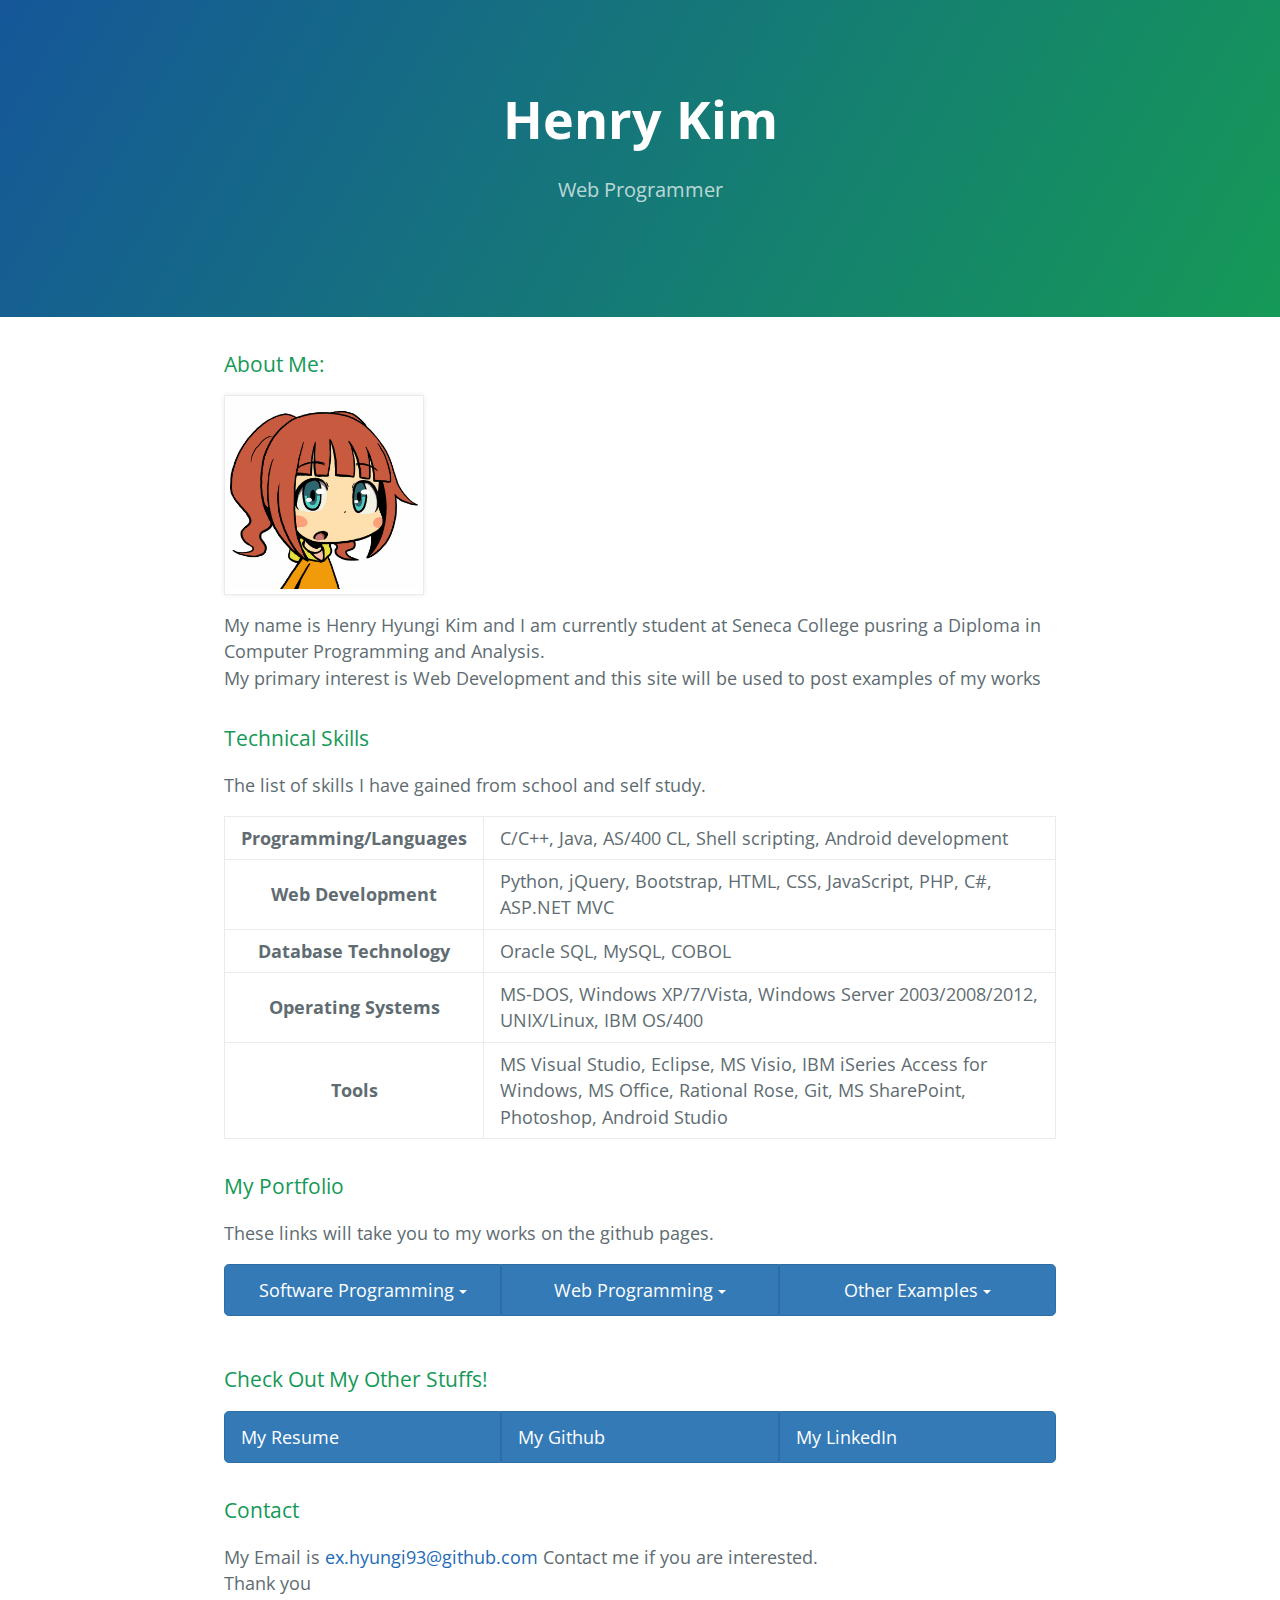
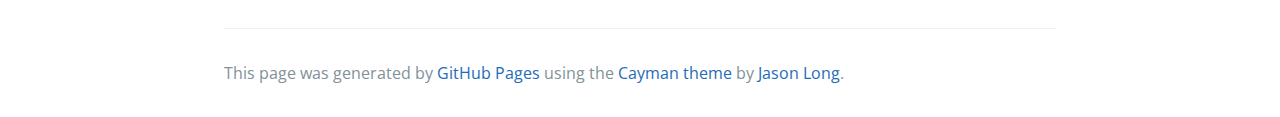
==== commit 224487f9: "11" ====
--- a/index.html
+++ b/index.html
@@ -26,7 +26,7 @@
               <img alt="image of me" src="resource/image/img_test.gif" width = "200px" height = "200px" />
             </div>
             <div class = "intro_of_me">
-              <p>My name is Henry Hyungi Kim and I am currently a student pusring a Diploma in Computer Programming and Analysis at the Seneca College. </br>
+              <p>My name is Henry Hyungi Kim and I am currently student at Seneca College pusring a Diploma in Computer Programming and Analysis. </br>
                 My primary interest is Web Development and this site will be used to post examples of my works</p>
             </div>
       </div>
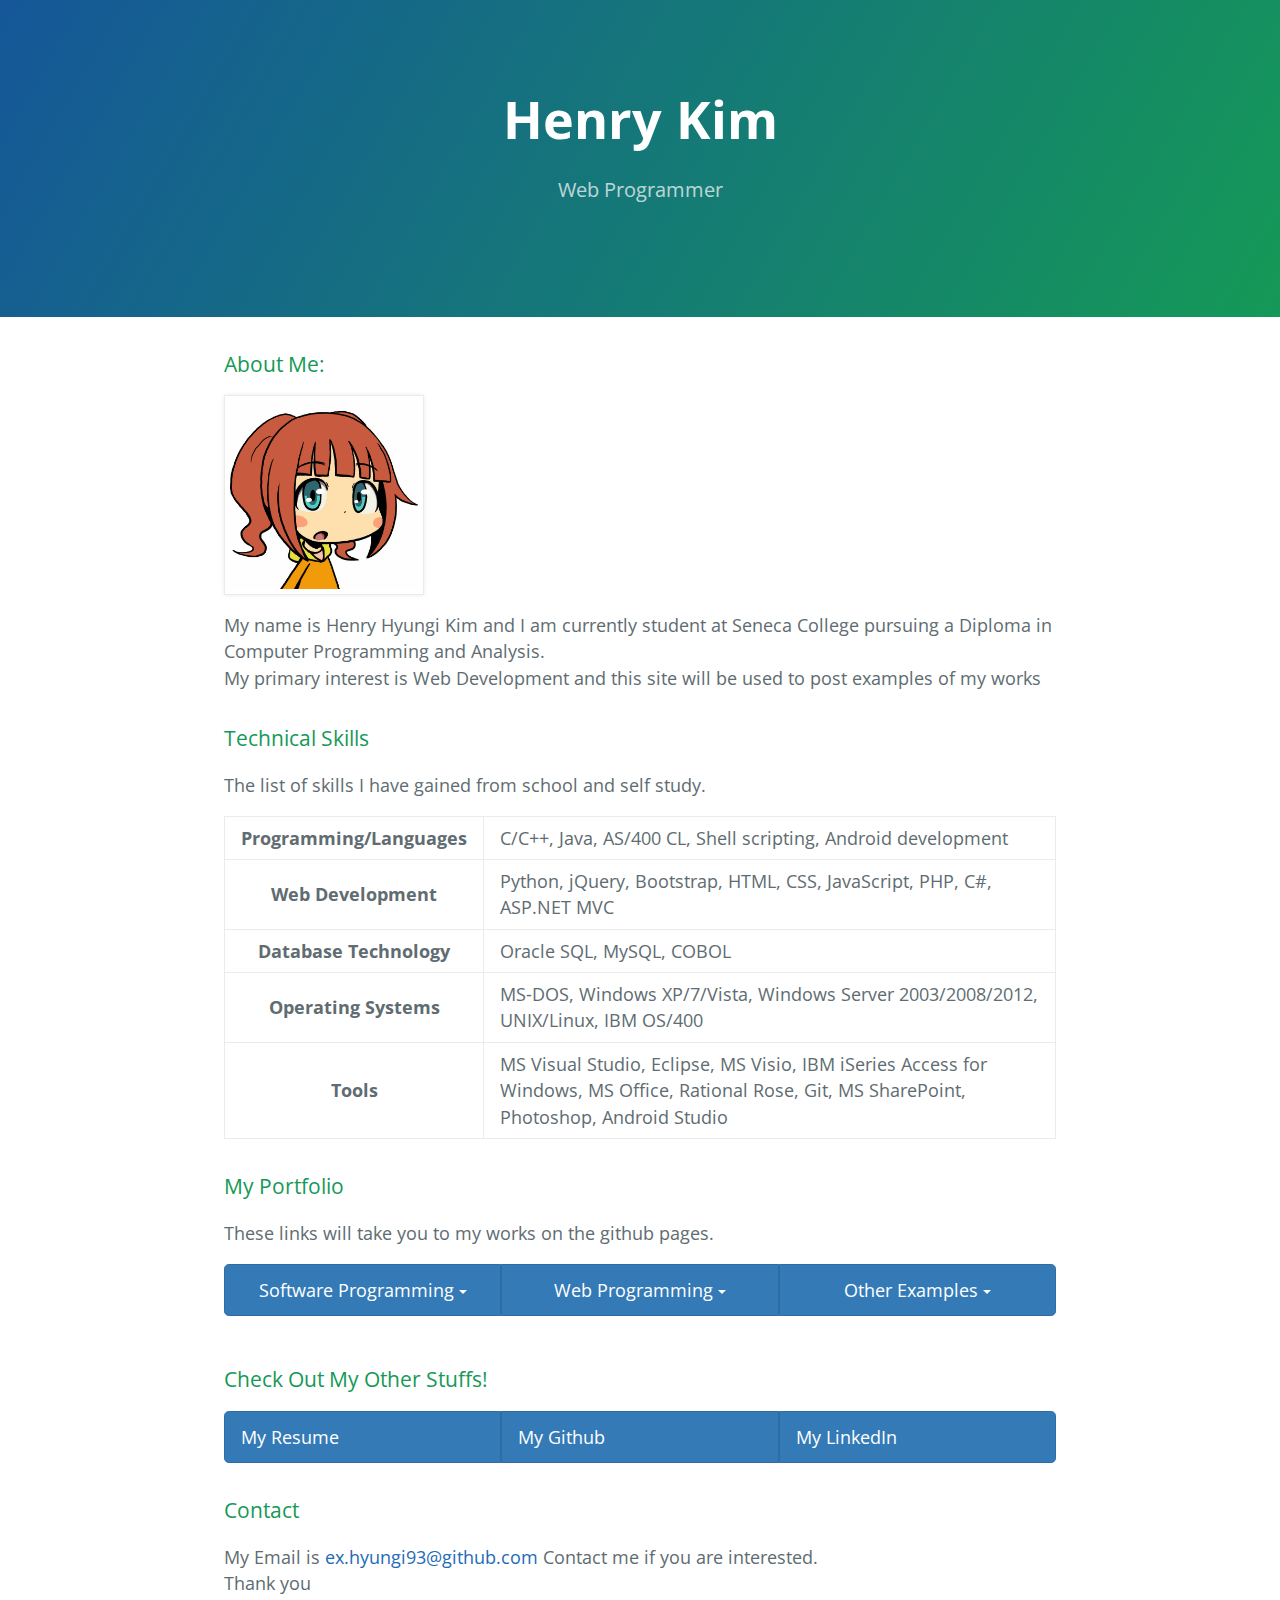
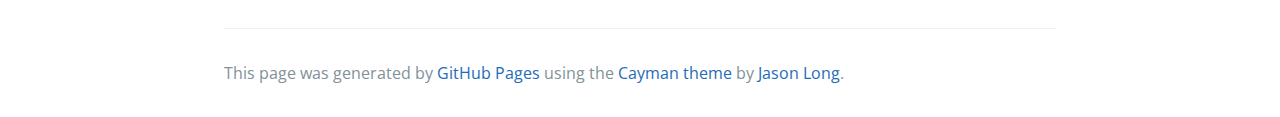
==== commit d65f5fff: "grammer" ====
--- a/index.html
+++ b/index.html
@@ -26,7 +26,7 @@
               <img alt="image of me" src="resource/image/img_test.gif" width = "200px" height = "200px" />
             </div>
             <div class = "intro_of_me">
-              <p>My name is Henry Hyungi Kim and I am currently student at Seneca College pusring a Diploma in Computer Programming and Analysis. </br>
+              <p>My name is Henry Hyungi Kim and I am currently student at Seneca College pursuing a Diploma in Computer Programming and Analysis. </br>
                 My primary interest is Web Development and this site will be used to post examples of my works</p>
             </div>
       </div>
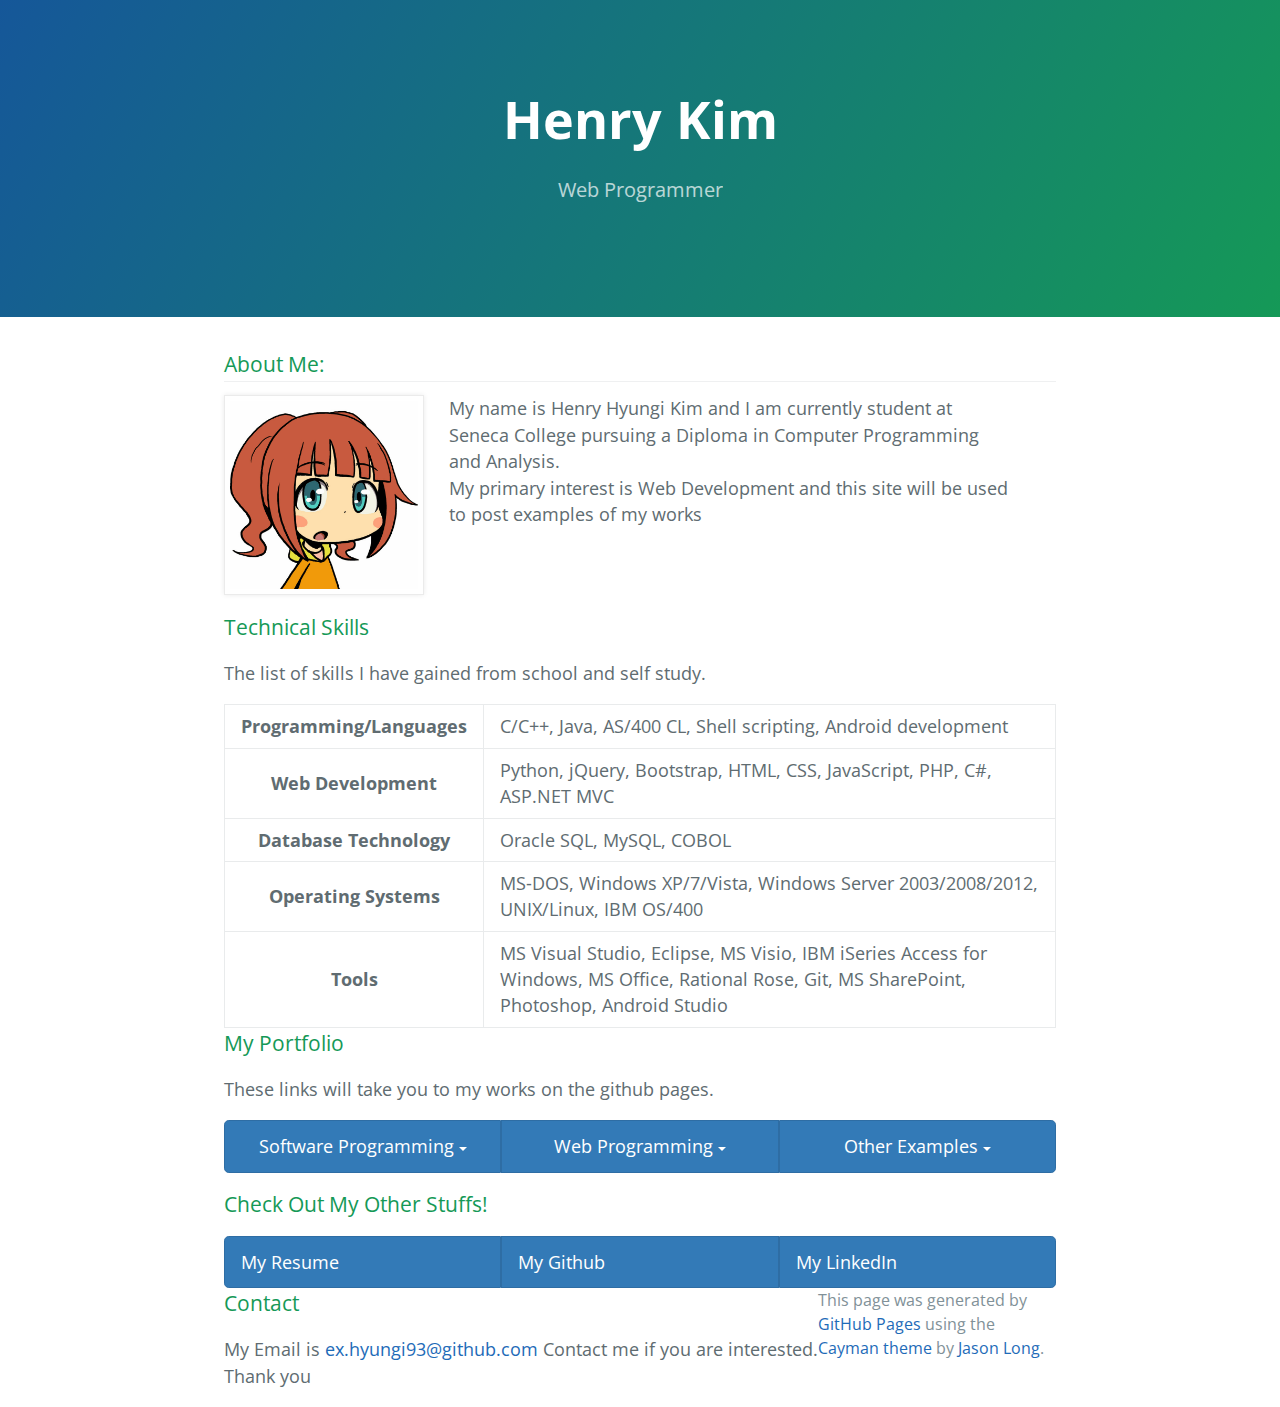
==== commit da3ec633: "fixed css" ====
--- a/index.html
+++ b/index.html
@@ -19,9 +19,10 @@
 
     <section class="main-content">
 
-      <h3>
-        <a id="about_me" class="anchor" href="#about_me" aria-hidden="true"><span class="octicon octicon-link"></span></a>About Me:</h3>
-        <div>
+
+        <div class="profile">
+          <h3>
+            <a id="about_me" class="anchor" href="#about_me" aria-hidden="true"><span class="octicon octicon-link"></span></a>About Me:</h3>
             <div class = "image_of_me">
               <img alt="image of me" src="resource/image/img_test.gif" width = "200px" height = "200px" />
             </div>
@@ -29,107 +30,110 @@
               <p>My name is Henry Hyungi Kim and I am currently student at Seneca College pursuing a Diploma in Computer Programming and Analysis. </br>
                 My primary interest is Web Development and this site will be used to post examples of my works</p>
             </div>
+        </div>
+      <div class="Tskills">
+          <h3>
+          <a id="technical_skills" class="anchor" href="#technical_skills" aria-hidden="true"><span class="octicon octicon-link"></span></a>Technical Skills</h3>
+                <p> The list of skills I have gained from school and self study. </p>
+                <div id="technical_skills_table_wrap">
+                    <table>
+                        <tr>
+                          <th>
+                            Programming/Languages
+                          </th>
+                          <td>
+                            C/C++, Java, AS/400 CL, Shell scripting, Android development
+                          </td>
+                        </tr>
+                        <tr>
+                          <th>
+                            Web Development
+                          </th>
+                          <td>
+                            Python, jQuery, Bootstrap, HTML, CSS, JavaScript, PHP, C#, ASP.NET MVC
+                          </td>
+                      </tr>
+                        <tr>
+                          <th>
+                            Database Technology
+                        </th>
+                        <td>
+                          Oracle SQL, MySQL, COBOL
+                        </td>
+                      </tr>
+                        <tr>
+                          <th>
+                            Operating Systems
+                        </th>
+                          <td>
+                            MS‐DOS, Windows XP/7/Vista, Windows Server 2003/2008/2012, UNIX/Linux, IBM OS/400
+                        </td>
+                      </tr>
+                        <tr>
+                          <th>
+                            Tools
+                          </th>
+                        <td>
+                           MS Visual Studio, Eclipse, MS Visio, IBM iSeries Access for Windows, MS Office, Rational Rose, Git, MS SharePoint, Photoshop, Android Studio
+                        </td>
+                      </tr>
+                    </table>
+                </div>
       </div>
-      <h3>
-      <a id="technical_skills" class="anchor" href="#technical_skills" aria-hidden="true"><span class="octicon octicon-link"></span></a>Technical Skills</h3>
-            <p> The list of skills I have gained from school and self study. </p>
-            <div id="technical_skills_table_wrap">
-                <table>
-                    <tr>
-                      <th>
-                        Programming/Languages
-                      </th>
-                      <td>
-                        C/C++, Java, AS/400 CL, Shell scripting, Android development
-                      </td>
-                    </tr>
-                    <tr>
-                      <th>
-                        Web Development
-                      </th>
-                      <td>
-                        Python, jQuery, Bootstrap, HTML, CSS, JavaScript, PHP, C#, ASP.NET MVC
-                      </td>
-                  </tr>
-                    <tr>
-                      <th>
-                        Database Technology
-                    </th>
-                    <td>
-                      Oracle SQL, MySQL, COBOL
-                    </td>
-                  </tr>
-                    <tr>
-                      <th>
-                        Operating Systems
-                    </th>
-                      <td>
-                        MS‐DOS, Windows XP/7/Vista, Windows Server 2003/2008/2012, UNIX/Linux, IBM OS/400
-                    </td>
-                  </tr>
-                    <tr>
-                      <th>
-                        Tools
-                      </th>
-                    <td>
-                       MS Visual Studio, Eclipse, MS Visio, IBM iSeries Access for Windows, MS Office, Rational Rose, Git, MS SharePoint, Photoshop, Android Studio
-                    </td>
-                  </tr>
-                </table>
+      <div class="portfolio">
+          <h3>
+          <a id="my_portfolio" class="anchor" href="#my_portfolio" aria-hidden="true"><span class="octicon octicon-link"></span></a>My Portfolio</h3>
+            <p>These links will take you to my works on the github pages.</p>
+            <div class="btn-group btn-group-justified">
+                <div class="btn-group">
+                  <button type="button" class="btn btn-primary dropdown-toggle" data-toggle="dropdown">
+                    Software Programming <span class="caret"></span></button>
+                  <ul class="dropdown-menu" role="menu">
+                    <li><a href="#"> C++ ISBN Order Processor Program </a></li>
+                    <li><a href="#"> Android Fuel Consumption App</a></li>
+                    <li><a href="#"> Java Example # 1</a></li>
+                    <li><a href="#"> Java Example # 2</a></li>
+                  </ul>
+                </div>
+                  <div class="btn-group">
+                    <button type="button" class="btn btn-primary dropdown-toggle" data-toggle="dropdown">
+                      Web Programming <span class="caret"></span></button>
+                    <ul class="dropdown-menu" role="menu">
+                      <li><a href="https://github.com/HenryKim/INT422-TestOne">C# MVC Example 1</a></li>
+                      <li><a href="https://github.com/HenryKim/INT422-Test-2">C# MVC Example 2</a></li>
+                      <li><a href="https://https://github.com/HenryKim/Int422-Assignment-1">C# MVC Example 3</a></li>
+                      <li><a href="#"> C# MVC Web Application for Student Request Website</a></li>
+                      <li><a href="#"> PHP Example </a></li>
+                      <li><a href="#"> HTML, CSS Example</a></li>
+                    </ul>
+                  </div>
+                  <div class="btn-group">
+                    <button type="button" class="btn btn-primary dropdown-toggle" data-toggle="dropdown">
+                      Other Examples <span class="caret"></span></button>
+                    <ul class="dropdown-menu" role="menu">
+                      <li><a href="#"> MySQL Example # 1</a></li>
+                      <li><a href="#"> MYSQL Example # 2</a></li>
+                      <li><a href="#"> COBOL Example</a></li>
+                      <li><a href="#"> IBM Rose Example</a></li>
+                    </ul>
+                  </div>
             </div>
+        </div>
+      <div class="otherStuff">
+          <h3>
+          <a id="authors-and-contributors" class="anchor" href="#authors-and-contributors" aria-hidden="true"><span class="octicon octicon-link"></span></a>Check Out My Other Stuffs!</h3>
+          <div class="btn-group btn-group-justified">
+            <a href="resume/resume.pdf" class="btn btn-primary">My Resume</a>
+            <a href="https://github.com/HenryKim" class="btn btn-primary">My Github</a>
+            <a href="https://ca.linkedin.com/in/henryhyungikim" class="btn btn-primary">My LinkedIn</a>
+          </div>
+     </div>
+      <div class="contact">
+          <h3>
+          <a id="support-or-contact" class="anchor" href="#support-or-contact" aria-hidden="true"><span class="octicon octicon-link"></span></a>Contact</h3>
 
-      <h3>
-      <a id="my_portfolio" class="anchor" href="#my_portfolio" aria-hidden="true"><span class="octicon octicon-link"></span></a>My Portfolio</h3>
-        <p>These links will take you to my works on the github pages.</p>
-        <div class="btn-group btn-group-justified">
-            <div class="btn-group">
-              <button type="button" class="btn btn-primary dropdown-toggle" data-toggle="dropdown">
-                Software Programming <span class="caret"></span></button>
-              <ul class="dropdown-menu" role="menu">
-                <li><a href="#"> C++ ISBN Order Processor Program </a></li>
-                <li><a href="#"> Android Fuel Consumption App</a></li>
-                <li><a href="#"> Java Example # 1</a></li>
-                <li><a href="#"> Java Example # 2</a></li>
-              </ul>
-            </div>
-              <div class="btn-group">
-                <button type="button" class="btn btn-primary dropdown-toggle" data-toggle="dropdown">
-                  Web Programming <span class="caret"></span></button>
-                <ul class="dropdown-menu" role="menu">
-                  <li><a href="https://github.com/HenryKim/INT422-TestOne">C# MVC Example 1</a></li>
-                  <li><a href="https://github.com/HenryKim/INT422-Test-2">C# MVC Example 2</a></li>
-                  <li><a href="https://https://github.com/HenryKim/Int422-Assignment-1">C# MVC Example 3</a></li>
-                  <li><a href="#"> C# MVC Web Application for Student Request Website</a></li>
-                  <li><a href="#"> PHP Example </a></li>
-                  <li><a href="#"> HTML, CSS Example</a></li>
-                </ul>
-              </div>
-              <div class="btn-group">
-                <button type="button" class="btn btn-primary dropdown-toggle" data-toggle="dropdown">
-                  Other Examples <span class="caret"></span></button>
-                <ul class="dropdown-menu" role="menu">
-                  <li><a href="#"> MySQL Example # 1</a></li>
-                  <li><a href="#"> MYSQL Example # 2</a></li>
-                  <li><a href="#"> COBOL Example</a></li>
-                  <li><a href="#"> IBM Rose Example</a></li>
-                </ul>
-              </div>
-        </div>
-
-      <h3>
-      <a id="authors-and-contributors" class="anchor" href="#authors-and-contributors" aria-hidden="true"><span class="octicon octicon-link"></span></a>Check Out My Other Stuffs!</h3>
-      <div class="btn-group btn-group-justified">
-        <a href="resume/resume.pdf" class="btn btn-primary">My Resume</a>
-        <a href="https://github.com/HenryKim" class="btn btn-primary">My Github</a>
-        <a href="https://ca.linkedin.com/in/henryhyungikim" class="btn btn-primary">My LinkedIn</a>
+          <p>My Email is <a href="mailto:ex.hyungi93@github.com">ex.hyungi93@github.com</a> Contact me if you are interested.</br> Thank you</p>
       </div>
-    </div>
-
-<h3>
-<a id="support-or-contact" class="anchor" href="#support-or-contact" aria-hidden="true"><span class="octicon octicon-link"></span></a>Contact</h3>
-
-<p>My Email is <a href="mailto:ex.hyungi93@github.com">ex.hyungi93@github.com</a> Contact me if you are interested.</br> Thank you</p>
-
       <footer class="site-footer">
 
         <span class="site-footer-credits">This page was generated by <a href="https://pages.github.com">GitHub Pages</a> using the <a href="https://github.com/jasonlong/cayman-theme">Cayman theme</a> by <a href="https://twitter.com/jasonlong">Jason Long</a>.</span>
--- a/stylesheets/stylesheet.css
+++ b/stylesheets/stylesheet.css
@@ -14,13 +14,25 @@
   text-decoration: none; }
   a:hover {
     text-decoration: underline; }
-.image_of_me{
-  width = 30%;
-}
-.intro_of_me{
-  postion: relative;
-  width= 60%;
-}
+div.profile{
+  max-width: 100%;
+  max-height: 300px;
+  position:relative;
+}
+
+div{
+  float:left;
+}
+div.image_of_me{
+  max-width: 30%;
+  padding-right: 5px;
+}
+
+div.intro_of_me{;
+  max-width: 70%;
+  padding-left: 20px;
+}
+
 img {
   position: relative;
   margin: 0 auto;
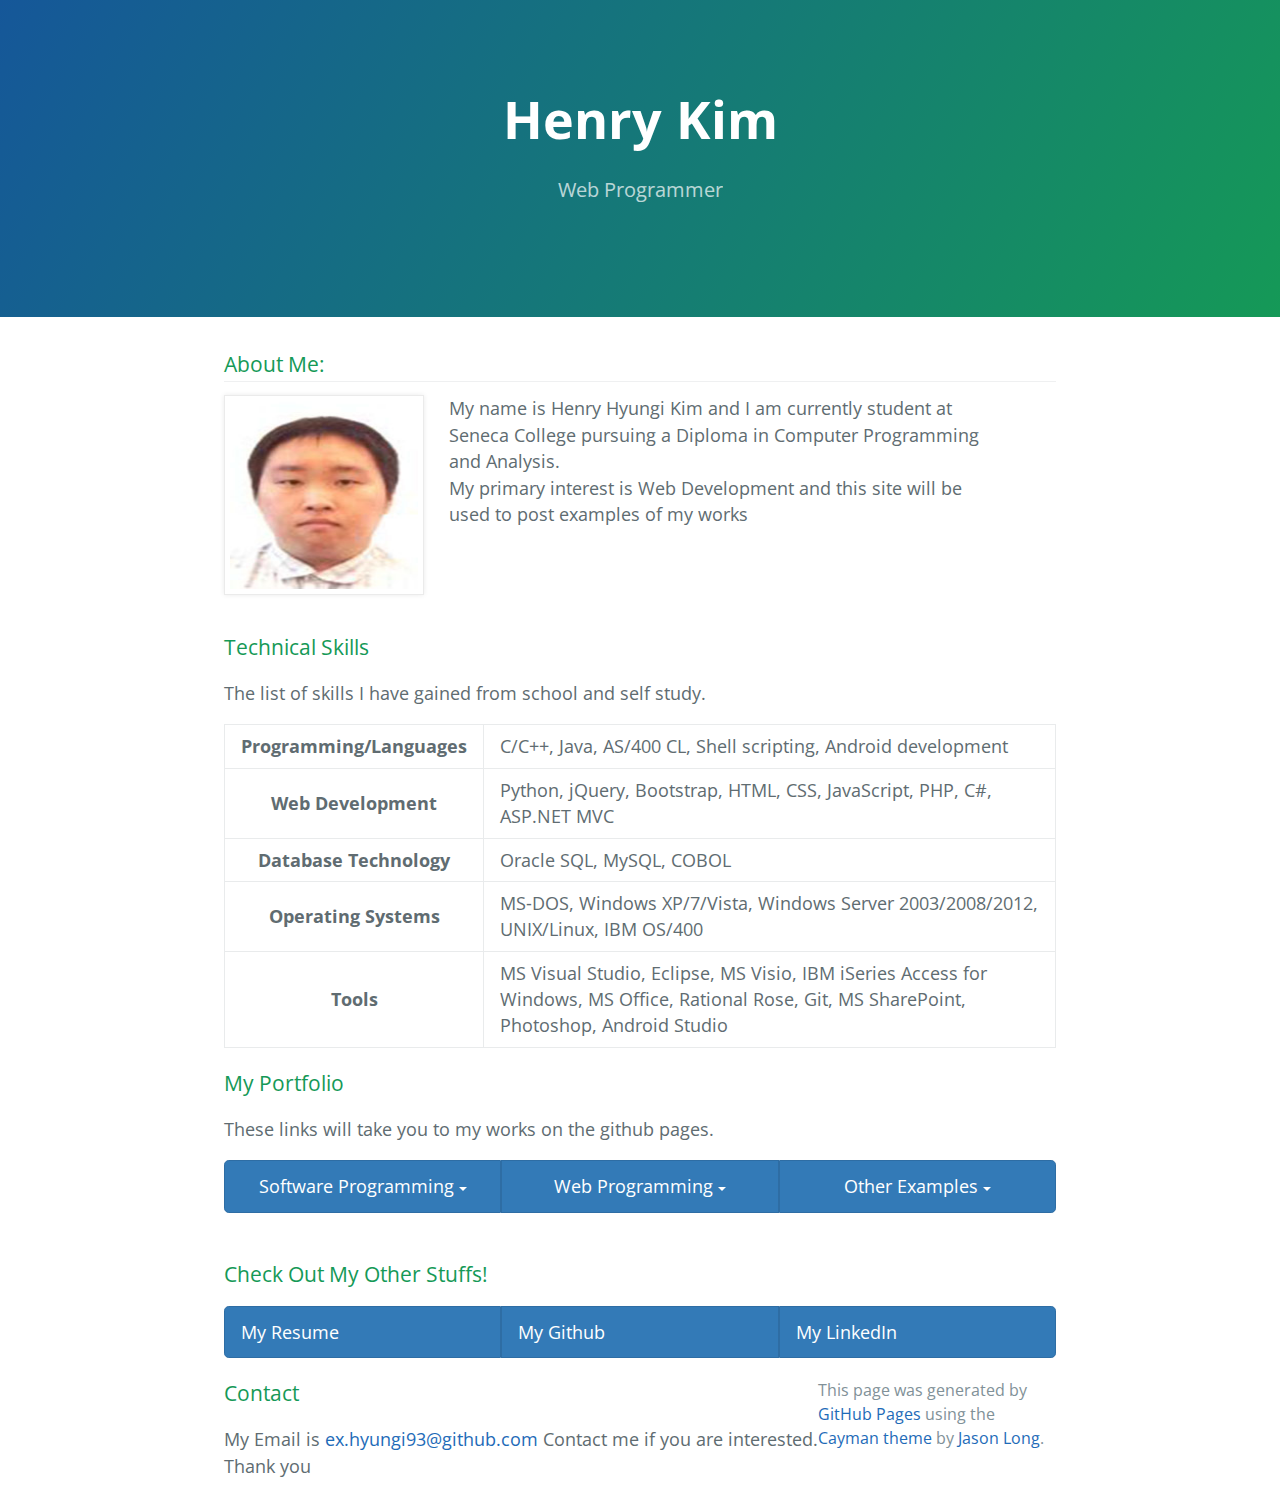
==== commit 9dafcaa0: "photo" ====
--- a/index.html
+++ b/index.html
@@ -24,7 +24,7 @@
           <h3>
             <a id="about_me" class="anchor" href="#about_me" aria-hidden="true"><span class="octicon octicon-link"></span></a>About Me:</h3>
             <div class = "image_of_me">
-              <img alt="image of me" src="resource/image/img_test.gif" width = "200px" height = "200px" />
+              <img alt="image of me" src="resource/image/img_me.jpg" width = "200px" height = "200px" />
             </div>
             <div class = "intro_of_me">
               <p>My name is Henry Hyungi Kim and I am currently student at Seneca College pursuing a Diploma in Computer Programming and Analysis. </br>
--- a/stylesheets/stylesheet.css
+++ b/stylesheets/stylesheet.css
@@ -22,15 +22,15 @@
 
 div{
   float:left;
+  padding-bottom: 10px;
 }
 div.image_of_me{
   max-width: 30%;
-  padding-right: 5px;
 }
 
 div.intro_of_me{;
   max-width: 70%;
-  padding-left: 20px;
+  padding-left: 25px;
 }
 
 img {
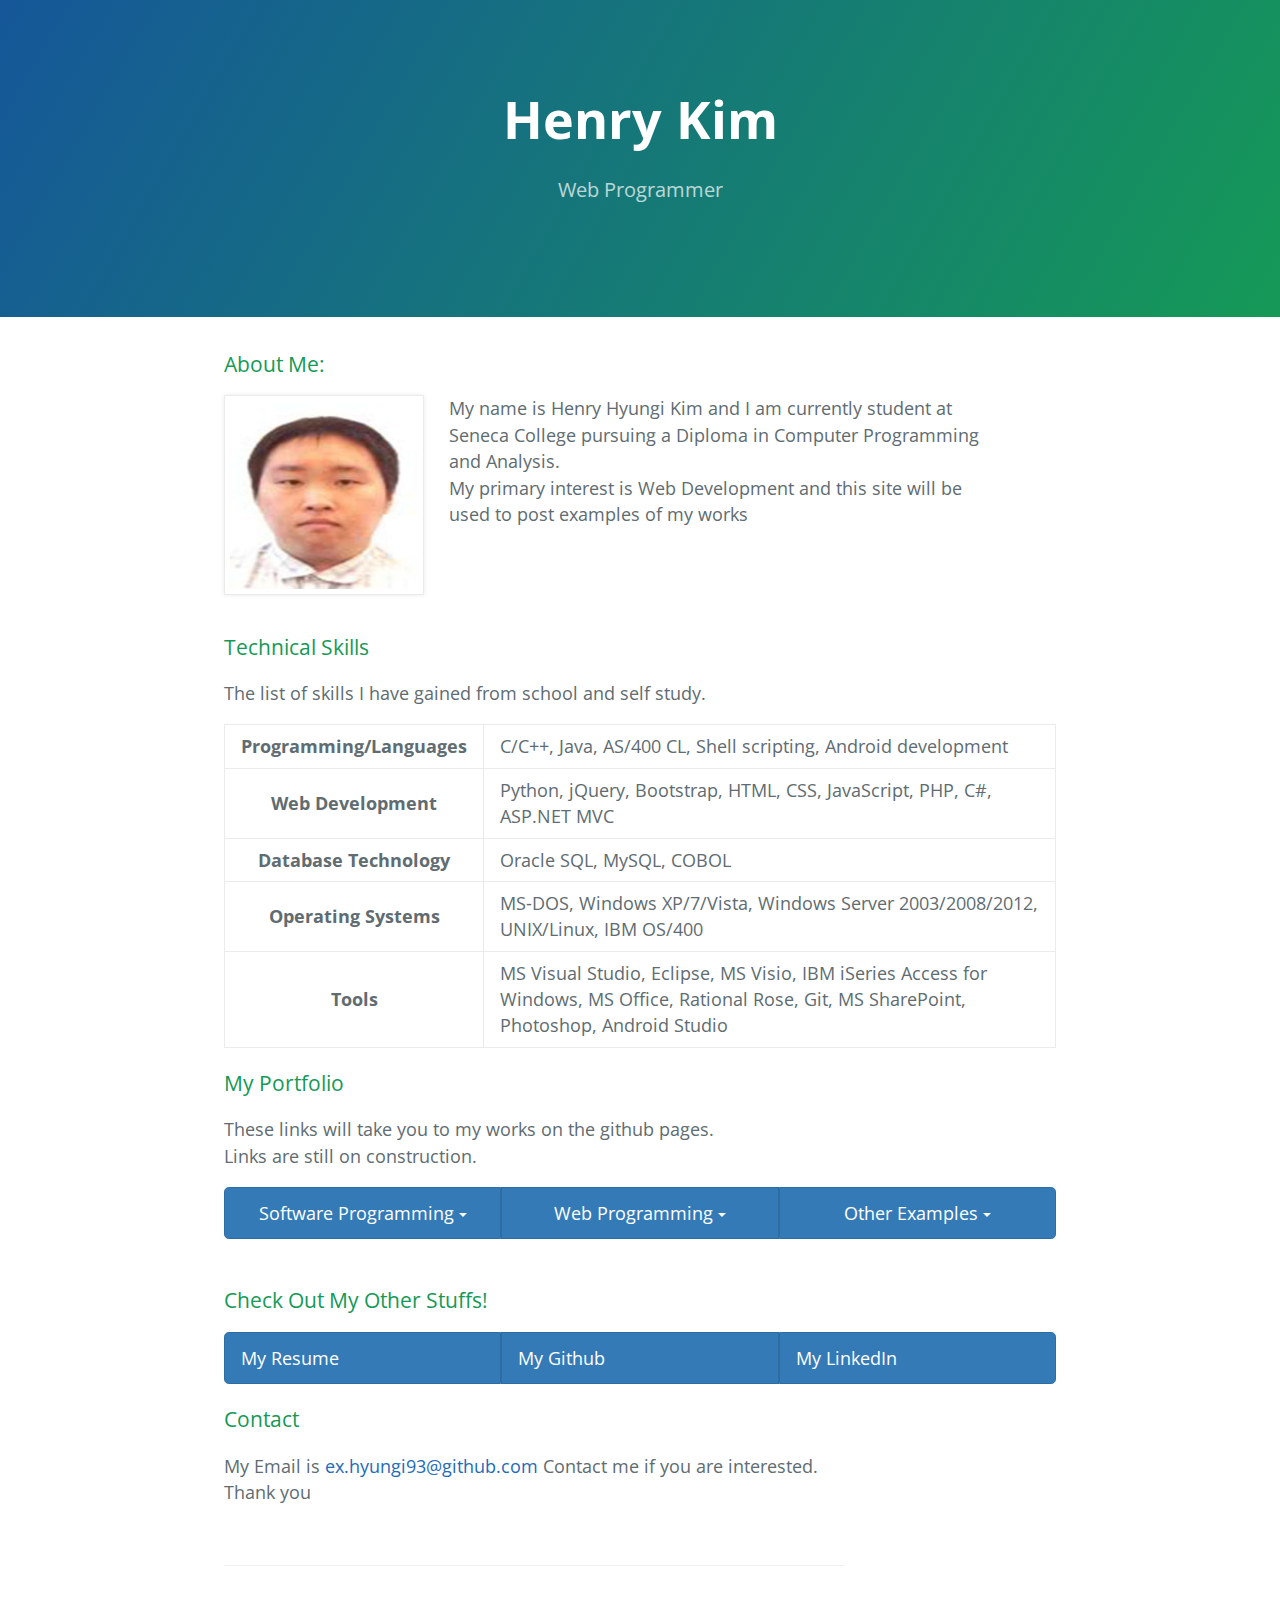
==== commit 38d409f1: "created_book_index_webApp_page" ====
--- a/index.html
+++ b/index.html
@@ -83,7 +83,8 @@
       <div class="portfolio">
           <h3>
           <a id="my_portfolio" class="anchor" href="#my_portfolio" aria-hidden="true"><span class="octicon octicon-link"></span></a>My Portfolio</h3>
-            <p>These links will take you to my works on the github pages.</p>
+            <p>These links will take you to my works on the github pages.</br>
+                Links are still on construction.</p>
             <div class="btn-group btn-group-justified">
                 <div class="btn-group">
                   <button type="button" class="btn btn-primary dropdown-toggle" data-toggle="dropdown">
@@ -100,7 +101,7 @@
                       Web Programming <span class="caret"></span></button>
                     <ul class="dropdown-menu" role="menu">
                       <li><a href="https://github.com/HenryKim/INT422-TestOne">C# MVC Example 1</a></li>
-                      <li><a href="https://github.com/HenryKim/INT422-Test-2">C# MVC Example 2</a></li>
+                      <li><a href="portfolio/webAppBookIndex/web_app_bookIndex.html">C# MVC Web Application for Book Index</a></li>
                       <li><a href="https://https://github.com/HenryKim/Int422-Assignment-1">C# MVC Example 3</a></li>
                       <li><a href="#"> C# MVC Web Application for Student Request Website</a></li>
                       <li><a href="#"> PHP Example </a></li>
--- a/stylesheets/stylesheet.css
+++ b/stylesheets/stylesheet.css
@@ -251,7 +251,9 @@
   .main-content {
     padding: 2rem 1rem;
     font-size: 1rem; } }
-
+footer{
+  float:left;
+}
 .site-footer {
   padding-top: 2rem;
   margin-top: 2rem;
